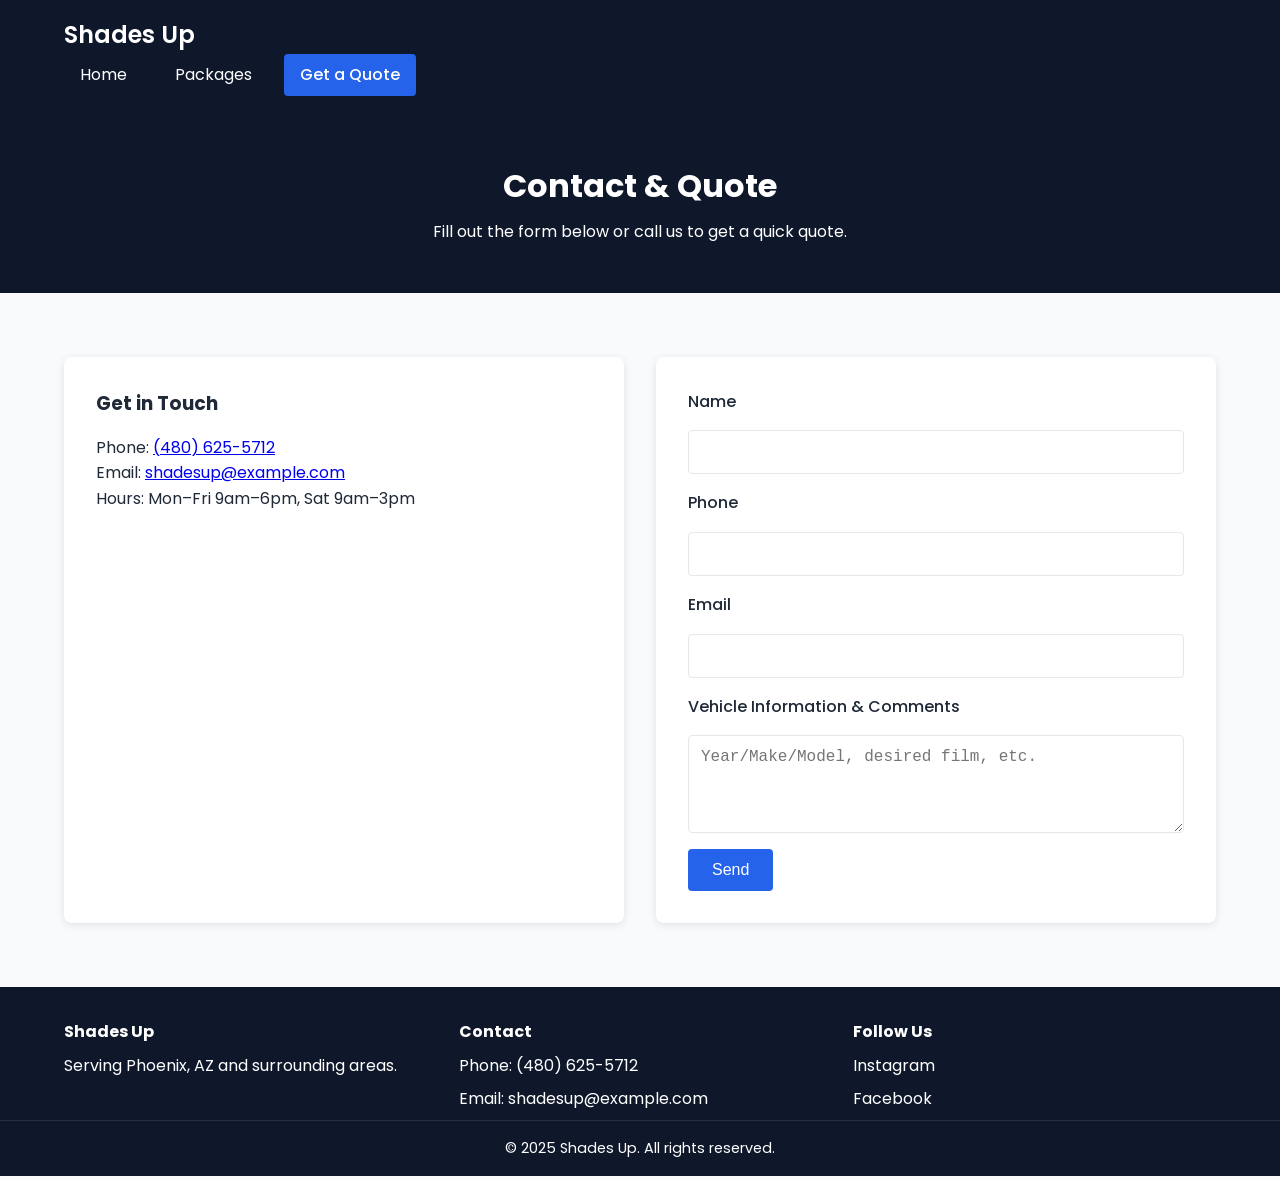
==== contact.html @ 3e54f36e "Add Shades Up website files" ====
<!DOCTYPE html>
<html lang="en">
<head>
    <meta charset="UTF-8">
    <meta name="viewport" content="width=device-width, initial-scale=1.0">
    <title>Shades Up | Contact Us</title>
    <link href="https://fonts.googleapis.com/css2?family=Poppins:wght@400;500;700&display=swap" rel="stylesheet">
    <link rel="stylesheet" href="styles.css">
</head>
<body>
    <header class="site-header">
        <div class="container">
            <a href="index.html" class="logo">Shades Up</a>
            <nav class="site-nav" id="nav-menu">
                <a href="index.html" class="nav-link">Home</a>
                <a href="services.html" class="nav-link">Packages</a>
                <a href="contact.html" class="nav-link btn-cta">Get a Quote</a>
            </nav>
            <button class="nav-toggle" id="nav-toggle" aria-label="Toggle navigation">
                <span class="bar"></span>
                <span class="bar"></span>
                <span class="bar"></span>
            </button>
        </div>
    </header>

    <section class="page-header">
        <div class="container">
            <h1>Contact & Quote</h1>
            <p>Fill out the form below or call us to get a quick quote.</p>
        </div>
    </section>

    <section class="contact-section">
        <div class="container contact-grid">
            <div class="contact-info">
                <h3>Get in Touch</h3>
                <p>Phone: <a href="tel:+14806255712">(480) 625-5712</a></p>
                <p>Email: <a href="mailto:shadesup@example.com">shadesup@example.com</a></p>
                <p>Hours: Mon–Fri 9am–6pm, Sat 9am–3pm</p>
            </div>
            <div class="contact-form">
                <form action="mailto:shadesup@example.com" method="post" enctype="text/plain">
                    <label for="name">Name</label>
                    <input type="text" id="name" name="name" required>

                    <label for="phone">Phone</label>
                    <input type="tel" id="phone" name="phone" required>

                    <label for="email">Email</label>
                    <input type="email" id="email" name="email" required>

                    <label for="message">Vehicle Information & Comments</label>
                    <textarea id="message" name="message" rows="4" placeholder="Year/Make/Model, desired film, etc."></textarea>

                    <button type="submit" class="btn-primary">Send</button>
                </form>
            </div>
        </div>
    </section>

    <footer class="site-footer">
        <div class="container footer-grid">
            <div class="footer-col">
                <h4>Shades Up</h4>
                <p>Serving Phoenix, AZ and surrounding areas.</p>
            </div>
            <div class="footer-col">
                <h4>Contact</h4>
                <ul>
                    <li>Phone: <a href="tel:+14806255712">(480) 625-5712</a></li>
                    <li>Email: <a href="mailto:shadesup@example.com">shadesup@example.com</a></li>
                </ul>
            </div>
            <div class="footer-col">
                <h4>Follow Us</h4>
                <ul>
                    <li><a href="#">Instagram</a></li>
                    <li><a href="#">Facebook</a></li>
                </ul>
            </div>
        </div>
        <div class="footer-bottom">
            &copy; 2025 Shades Up. All rights reserved.
        </div>
    </footer>

<script>
const navToggle = document.getElementById('nav-toggle');
const navMenu = document.getElementById('nav-menu');
navToggle.addEventListener('click', () => {
    navMenu.classList.toggle('open');
    navToggle.classList.toggle('open');
});
</script>
</body>
</html>
---- styles.css ----
:root {
    --primary-color: #0f172a;
    --secondary-color: #2563eb;
    --accent-color: #64748b;
    --text-color: #1f2937;
    --background-color: #f9fafb;
    --light: #ffffff;
    --dark: #0f172a;
}

* {
    box-sizing: border-box;
    margin: 0;
    padding: 0;
}

body {
    font-family: 'Poppins', sans-serif;
    color: var(--text-color);
    background-color: var(--background-color);
    line-height: 1.6;
}

.container {
    width: 90%;
    max-width: 1200px;
    margin: 0 auto;
}

/* Header and navigation */
.site-header {
    background-color: var(--dark);
    color: var(--light);
    padding: 1rem 0;
    position: sticky;
    top: 0;
    z-index: 1000;
}

.logo {
    font-size: 1.5rem;
    font-weight: 600;
    color: var(--light);
    text-decoration: none;
}

.site-nav {
    display: flex;
    gap: 1rem;
    align-items: center;
}

.nav-link {
    color: var(--light);
    text-decoration: none;
    padding: 0.5rem 1rem;
    transition: background-color 0.3s;
    border-radius: 0.25rem;
}

.nav-link:hover {
    background-color: var(--secondary-color);
}

.btn-cta {
    background-color: var(--secondary-color);
    color: var(--light);
    border-radius: 0.25rem;
    font-weight: 500;
}

.nav-toggle {
    display: none;
    flex-direction: column;
    width: 24px;
    height: 24px;
    justify-content: space-between;
    cursor: pointer;
}

.nav-toggle .bar {
    height: 3px;
    width: 100%;
    background-color: var(--light);
    border-radius: 3px;
    transition: all 0.3s;
}

/* Hero section */
.hero {
    background-image: linear-gradient(to right, rgba(15, 23, 42, 0.8), rgba(37, 99, 235, 0.8)), url('https://images.pexels.com/photos/358070/pexels-photo-358070.jpeg?auto=compress&cs=tinysrgb&w=1600');
    background-size: cover;
    background-position: center;
    color: var(--light);
    text-align: center;
    padding: 5rem 0;
}

.hero h1 {
    font-size: 2.5rem;
    margin-bottom: 1rem;
}

.hero p {
    font-size: 1.2rem;
    margin-bottom: 2rem;
}

.btn-primary {
    background-color: var(--secondary-color);
    color: var(--light);
    padding: 0.75rem 1.5rem;
    border: none;
    border-radius: 0.25rem;
    font-size: 1rem;
    font-weight: 500;
    text-decoration: none;
    cursor: pointer;
    transition: background-color 0.3s;
}

.btn-primary:hover {
    background-color: var(--accent-color);
}

/* Benefits section */
.benefits {
    padding: 4rem 0;
    background-color: var(--background-color);
    text-align: center;
}

.benefits h2 {
    font-size: 2rem;
    margin-bottom: 2rem;
}

.benefit-grid {
    display: grid;
    gap: 2rem;
    grid-template-columns: repeat(auto-fit, minmax(250px, 1fr));
}

.benefit-item h3 {
    font-size: 1.2rem;
    margin-bottom: 0.5rem;
}

.benefit-item p {
    font-size: 0.95rem;
    color: var(--accent-color);
}

/* CTA Section */
.cta {
    background-color: var(--secondary-color);
    color: var(--light);
    text-align: center;
    padding: 3rem 0;
}

.cta h2 {
    font-size: 2rem;
    margin-bottom: 1rem;
}

.cta p {
    font-size: 1rem;
    margin-bottom: 1.5rem;
}

.btn-secondary {
    background-color: var(--light);
    color: var(--secondary-color);
    padding: 0.75rem 1.5rem;
    border: none;
    border-radius: 0.25rem;
    font-size: 1rem;
    font-weight: 500;
    text-decoration: none;
    cursor: pointer;
    transition: background-color 0.3s;
}

.btn-secondary:hover {
    background-color: #dbeafe;
}

.btn-secondary.small {
    padding: 0.5rem 1rem;
    font-size: 0.9rem;
}

/* Page Header */
.page-header {
    background-color: var(--primary-color);
    color: var(--light);
    text-align: center;
    padding: 3rem 0;
}

.page-header h1 {
    font-size: 2rem;
    margin-bottom: 0.5rem;
}

.page-header p {
    font-size: 1rem;
}

/* Packages */
.packages {
    padding: 4rem 0;
    background-color: var(--background-color);
}

.package-grid {
    display: grid;
    gap: 2rem;
    grid-template-columns: repeat(auto-fit, minmax(250px, 1fr));
}

.package-card {
    background-color: var(--light);
    border-radius: 0.5rem;
    padding: 2rem;
    box-shadow: 0 2px 8px rgba(0, 0, 0, 0.1);
    text-align: center;
    position: relative;
    display: flex;
    flex-direction: column;
}

.package-card.popular {
    border: 2px solid var(--secondary-color);
}

.package-card h3 {
    font-size: 1.3rem;
    margin-bottom: 0.5rem;
}

.package-card .price {
    font-size: 1.6rem;
    color: var(--secondary-color);
    margin-bottom: 1rem;
}

.package-card ul {
    list-style: none;
    margin-bottom: auto;
    padding-left: 0;
    margin-top: 0;
}

.package-card ul li {
    margin-bottom: 0.5rem;
    color: var(--accent-color);
}

/* Contact */
.contact-section {
    padding: 4rem 0;
    background-color: var(--background-color);
}

.contact-grid {
    display: grid;
    gap: 2rem;
    grid-template-columns: repeat(auto-fit, minmax(300px, 1fr));
}

.contact-info {
    background-color: var(--light);
    padding: 2rem;
    border-radius: 0.5rem;
    box-shadow: 0 2px 8px rgba(0, 0, 0, 0.1);
}

.contact-info h3 {
    margin-bottom: 1rem;
}

.contact-form {
    background-color: var(--light);
    padding: 2rem;
    border-radius: 0.5rem;
    box-shadow: 0 2px 8px rgba(0, 0, 0, 0.1);
}

.contact-form form {
    display: flex;
    flex-direction: column;
    gap: 1rem;
}

.contact-form label {
    font-weight: 500;
}

.contact-form input,
.contact-form textarea {
    padding: 0.75rem;
    border: 1px solid #e5e7eb;
    border-radius: 0.25rem;
    font-size: 1rem;
}

.contact-form button {
    align-self: flex-start;
}

/* Footer */
.site-footer {
    background-color: var(--primary-color);
    color: var(--light);
    padding-top: 2rem;
}

.footer-grid {
    display: grid;
    gap: 2rem;
    grid-template-columns: repeat(auto-fit, minmax(200px, 1fr));
}

.footer-col h4 {
    margin-bottom: 0.5rem;
}

.footer-col ul {
    list-style: none;
    padding-left: 0;
}

.footer-col ul li {
    margin-bottom: 0.5rem;
}

.footer-col ul li a {
    color: var(--light);
    text-decoration: none;
}

.footer-col ul li a:hover {
    text-decoration: underline;
}

.footer-bottom {
    text-align: center;
    padding: 1rem 0;
    border-top: 1px solid rgba(255, 255, 255, 0.1);
    font-size: 0.9rem;
}

/* Responsive Navigation */
@media (max-width: 768px) {
    .site-nav {
        position: absolute;
        top: 100%;
        left: 0;
        width: 100%;
        background-color: var(--dark);
        flex-direction: column;
        align-items: flex-start;
        padding: 1rem;
        display: none;
    }
    .site-nav.open {
        display: flex;
    }
    .nav-toggle {
        display: flex;
    }
    .nav-toggle.open .bar:nth-child(1) {
        transform: rotate(45deg) translateY(8px);
    }
    .nav-toggle.open .bar:nth-child(2) {
        opacity: 0;
    }
    .nav-toggle.open .bar:nth-child(3) {
        transform: rotate(-45deg) translateY(-8px);
    }
}
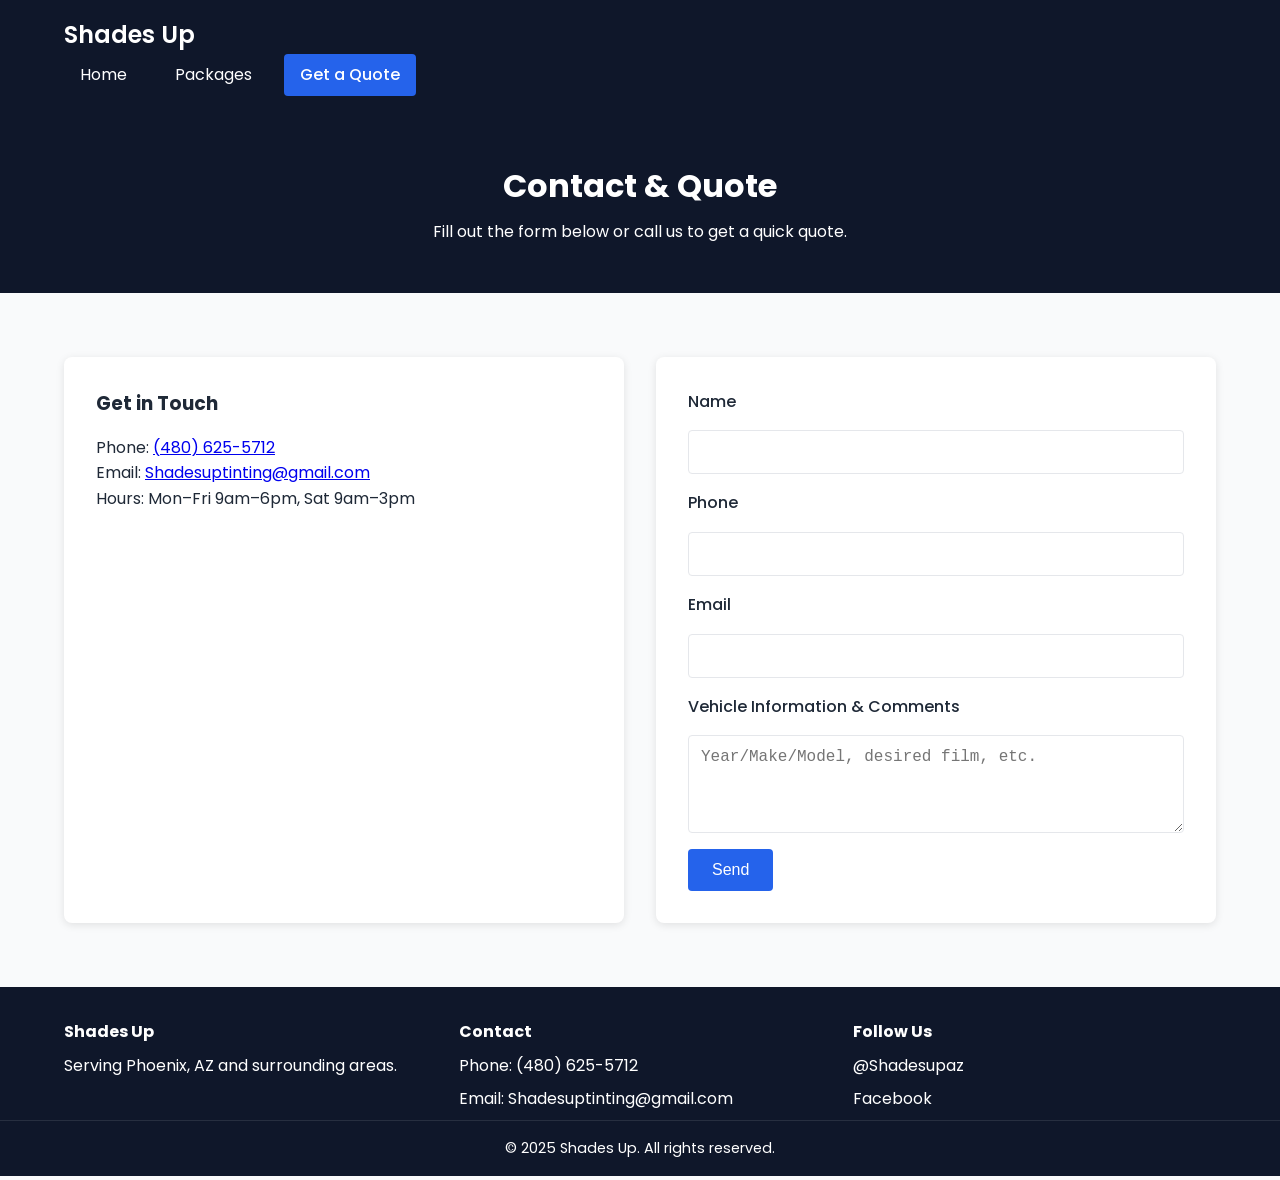
==== commit 7342030f: "Update services.html and contact.html with metalized film package and updated contact info" ====
--- a/contact.html
+++ b/contact.html
@@ -36,11 +36,11 @@
             <div class="contact-info">
                 <h3>Get in Touch</h3>
                 <p>Phone: <a href="tel:+14806255712">(480) 625-5712</a></p>
-                <p>Email: <a href="mailto:shadesup@example.com">shadesup@example.com</a></p>
+                <p>Email: <a href="mailto:Shadesuptinting@gmail.com">Shadesuptinting@gmail.com</a></p>
                 <p>Hours: Mon–Fri 9am–6pm, Sat 9am–3pm</p>
             </div>
             <div class="contact-form">
-                <form action="mailto:shadesup@example.com" method="post" enctype="text/plain">
+                <form action="mailto:Shadesuptinting@gmail.com" method="post" enctype="text/plain">
                     <label for="name">Name</label>
                     <input type="text" id="name" name="name" required>
 
@@ -69,13 +69,13 @@
                 <h4>Contact</h4>
                 <ul>
                     <li>Phone: <a href="tel:+14806255712">(480) 625-5712</a></li>
-                    <li>Email: <a href="mailto:shadesup@example.com">shadesup@example.com</a></li>
+                    <li>Email: <a href="mailto:Shadesuptinting@gmail.com">Shadesuptinting@gmail.com</a></li>
                 </ul>
             </div>
             <div class="footer-col">
                 <h4>Follow Us</h4>
                 <ul>
-                    <li><a href="#">Instagram</a></li>
+                    <li><a href="https://instagram.com/Shadesupaz">@Shadesupaz</a></li>
                     <li><a href="#">Facebook</a></li>
                 </ul>
             </div>
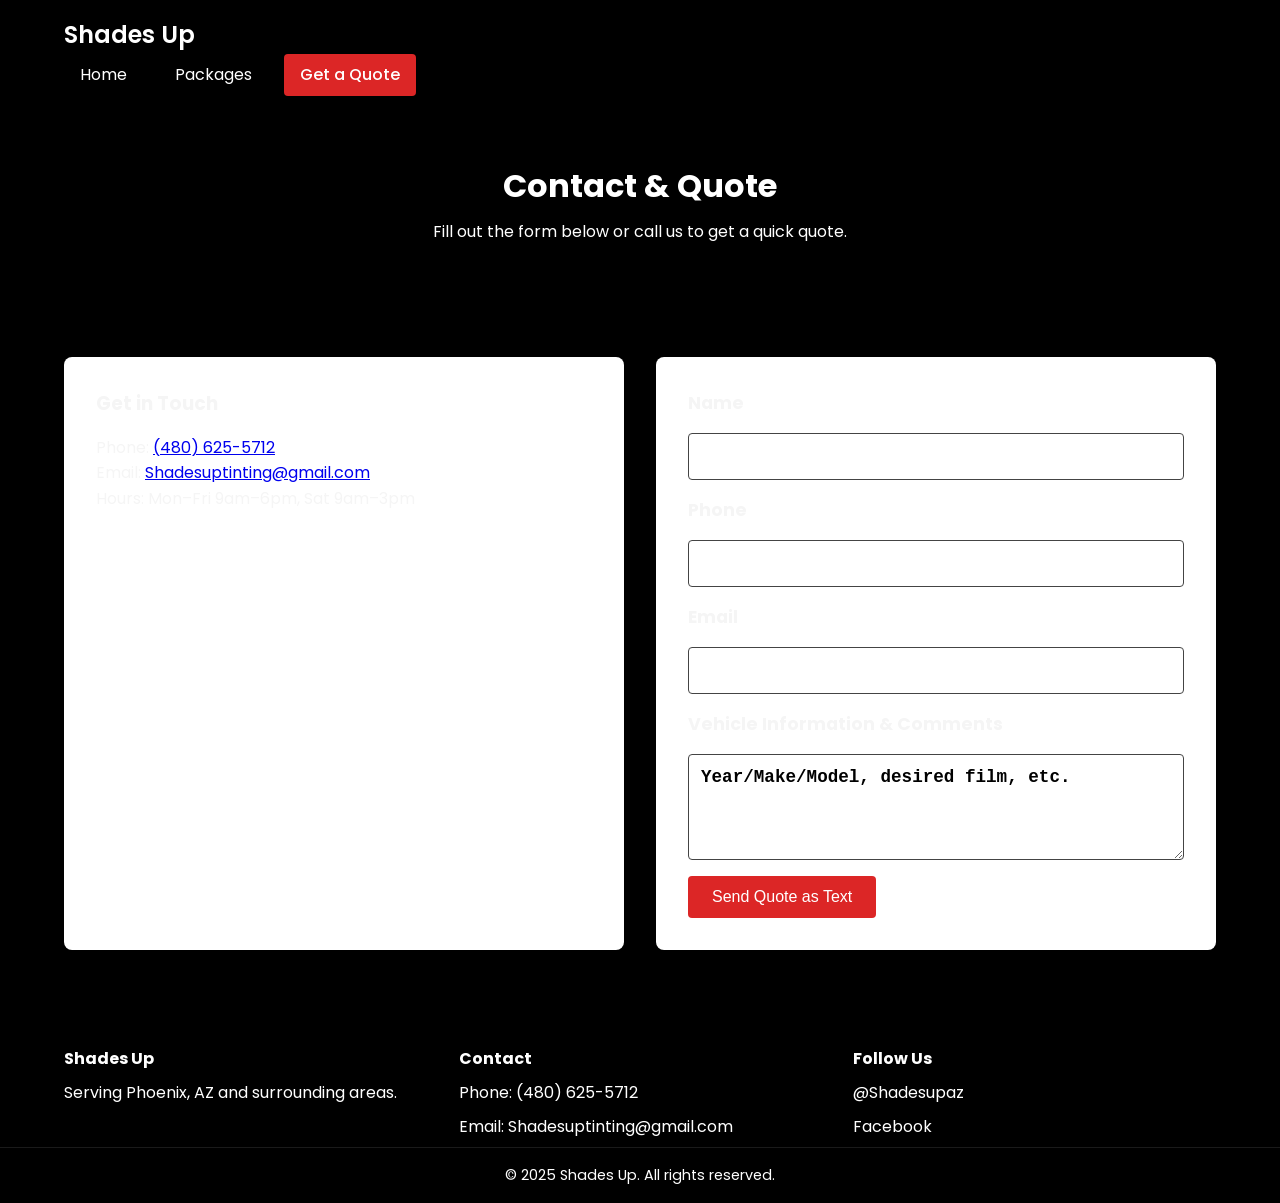
==== commit 485ebb6b: "Update contact.html to send quote requests via SMS" ====
--- a/contact.html
+++ b/contact.html
@@ -40,7 +40,8 @@
                 <p>Hours: Mon–Fri 9am–6pm, Sat 9am–3pm</p>
             </div>
             <div class="contact-form">
-                <form action="mailto:Shadesuptinting@gmail.com" method="post" enctype="text/plain">
+                <!-- When the form is submitted, trigger sendSMS() and prevent default submission -->
+                <form onsubmit="sendSMS(); return false;">
                     <label for="name">Name</label>
                     <input type="text" id="name" name="name" required>
 
@@ -53,7 +54,8 @@
                     <label for="message">Vehicle Information & Comments</label>
                     <textarea id="message" name="message" rows="4" placeholder="Year/Make/Model, desired film, etc."></textarea>
 
-                    <button type="submit" class="btn-primary">Send</button>
+                    <!-- Send button triggers SMS submission -->
+                    <button type="submit" class="btn-primary">Send Quote as Text</button>
                 </form>
             </div>
         </div>
@@ -92,6 +94,22 @@
     navMenu.classList.toggle('open');
     navToggle.classList.toggle('open');
 });
+
+// Function to send SMS with quote details
+function sendSMS() {
+    // Gather form data
+    const name = document.getElementById('name').value;
+    const phone = document.getElementById('phone').value;
+    const email = document.getElementById('email').value;
+    const vehicleInfo = document.getElementById('message').value;
+    // Build SMS body
+    let body = `Name: ${name}\nPhone: ${phone}\nEmail: ${email}\nVehicle Info: ${vehicleInfo}`;
+    body = encodeURIComponent(body);
+    // Replace with your phone number (include country code)
+    const smsLink = `sms:+14806255712?body=${body}`;
+    // Open SMS app
+    window.location.href = smsLink;
+}
 </script>
 </body>
 </html>
--- a/styles.css
+++ b/styles.css
@@ -1,11 +1,12 @@
 :root {
-    --primary-color: #0f172a;
-    --secondary-color: #2563eb;
-    --accent-color: #64748b;
-    --text-color: #1f2937;
-    --background-color: #f9fafb;
+    /* Updated color scheme: black and red */
+    --primary-color: #000000;      /* base dark background for headers and footer */
+    --secondary-color: #dc2626;     /* bright red for primary actions and highlights */
+    --accent-color: #b91c1c;        /* darker red for hover states and accents */
+    --text-color: #f5f5f5;          /* light text to contrast against dark backgrounds */
+    --background-color: #000000;    /* overall page background */
     --light: #ffffff;
-    --dark: #0f172a;
+    --dark: #000000;
 }
 
 * {
@@ -88,7 +89,8 @@
 
 /* Hero section */
 .hero {
-    background-image: linear-gradient(to right, rgba(15, 23, 42, 0.8), rgba(37, 99, 235, 0.8)), url('https://images.pexels.com/photos/358070/pexels-photo-358070.jpeg?auto=compress&cs=tinysrgb&w=1600');
+    /* Use a black to red gradient overlay for the hero section */
+    background-image: linear-gradient(to right, rgba(0, 0, 0, 0.8), rgba(220, 38, 38, 0.8)), url('https://images.pexels.com/photos/358070/pexels-photo-358070.jpeg?auto=compress&cs=tinysrgb&w=1600');
     background-size: cover;
     background-position: center;
     color: var(--light);
@@ -183,7 +185,8 @@
 }
 
 .btn-secondary:hover {
-    background-color: #dbeafe;
+    /* Light red tint when hovering secondary buttons */
+    background-color: #fee2e2;
 }
 
 .btn-secondary.small {
@@ -238,6 +241,9 @@
 .package-card h3 {
     font-size: 1.3rem;
     margin-bottom: 0.5rem;
+    /* Make package titles stand out */
+    font-weight: 700;
+    color: var(--dark);
 }
 
 .package-card .price {
@@ -295,15 +301,33 @@
 }
 
 .contact-form label {
-    font-weight: 500;
+    /* Make labels bold and slightly larger for better readability on the quote page */
+    font-weight: 700;
+    font-size: 1.1rem;
 }
 
 .contact-form input,
 .contact-form textarea {
     padding: 0.75rem;
-    border: 1px solid #e5e7eb;
+    /* Darker border to suit dark theme */
+    border: 1px solid #444;
     border-radius: 0.25rem;
-    font-size: 1rem;
+    /* Increase font size for inputs on the quote page to stand out */
+    font-size: 1.1rem;
+    /* Ensure form text is visible on white backgrounds */
+    color: var(--dark);
+    /* Increase weight for better legibility on white inputs */
+    font-weight: 700;
+}
+
+/* Ensure placeholder text in contact form fields is also dark, bold, and slightly larger for readability */
+.contact-form input::placeholder,
+.contact-form textarea::placeholder {
+    color: var(--dark);
+    /* Bold placeholder text so field prompts are easy to read */
+    font-weight: 700;
+    /* Increase font size for placeholders on the quote page */
+    font-size: 1.1rem;
 }
 
 .contact-form button {
